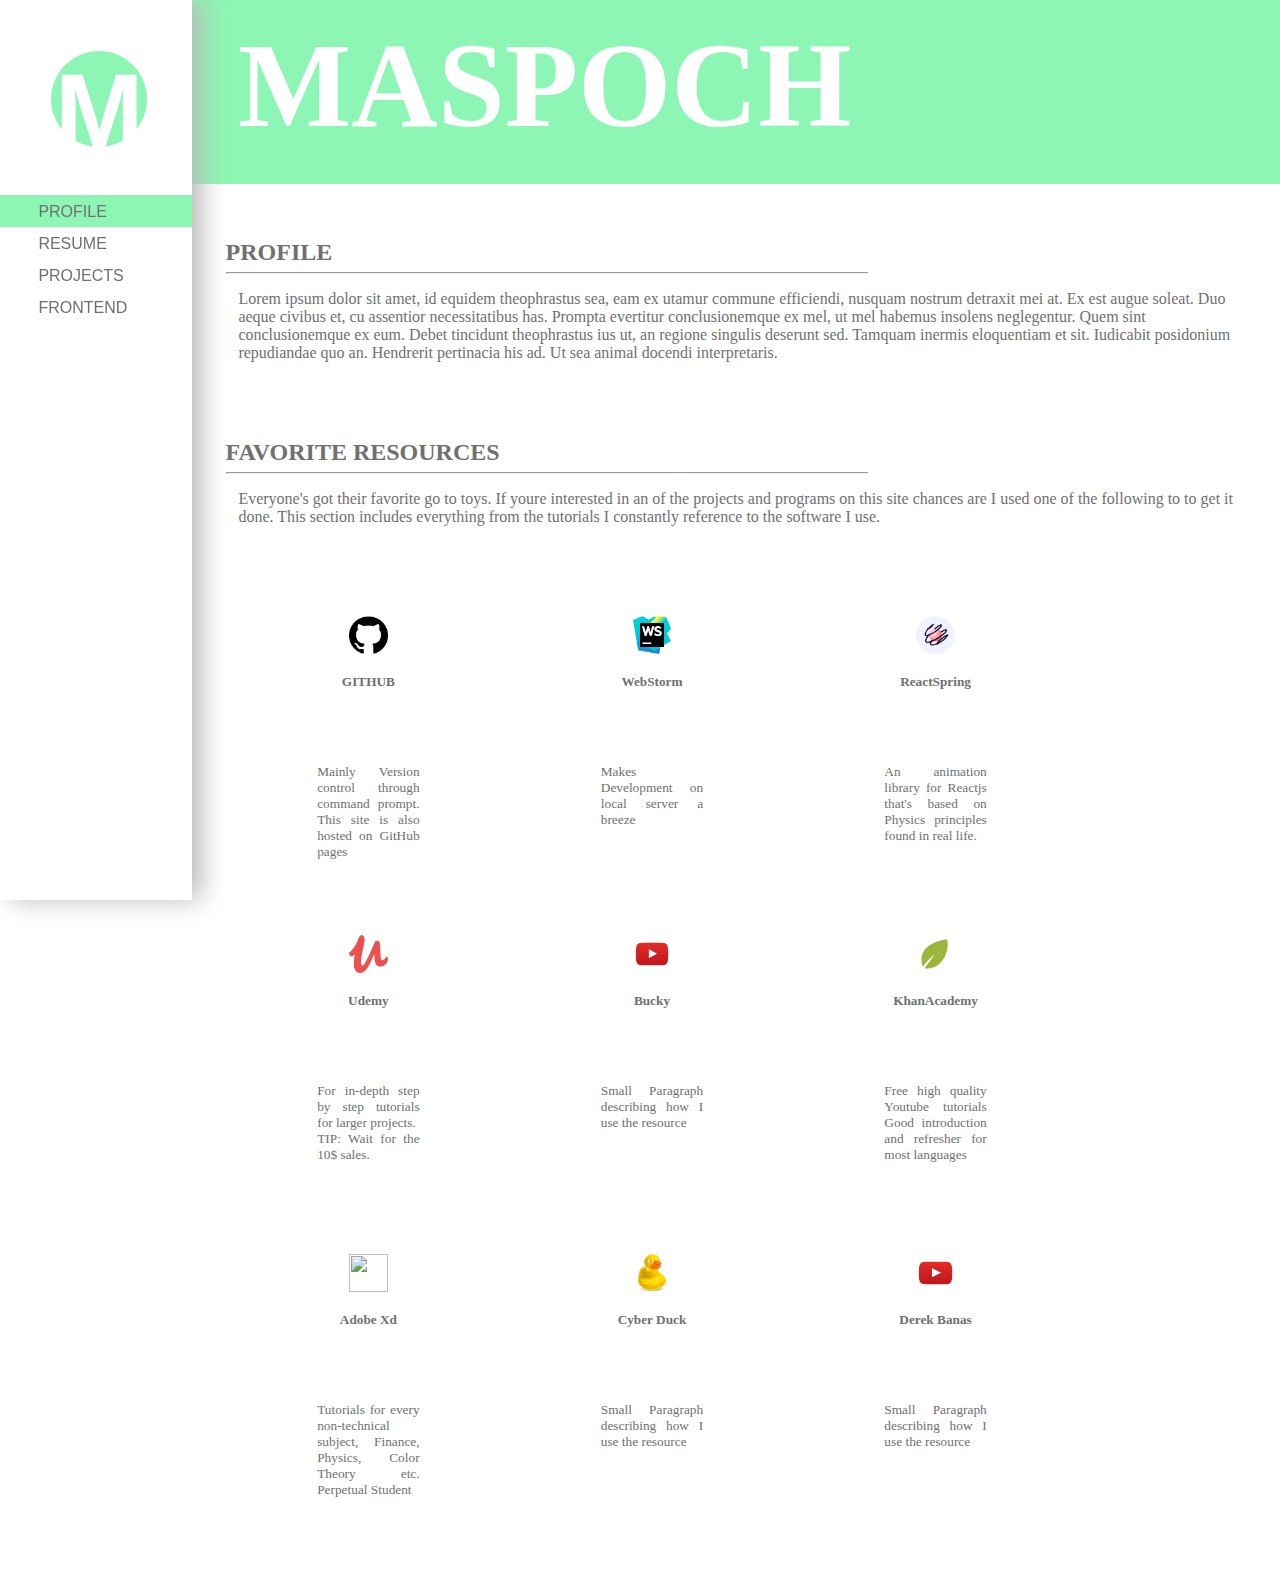
==== index.html @ 316fa893 "Rename Index.html to index.html" ====
<!DOCTYPE html>
<html>
	<meta http-equiv="Content-Type" content="text/html; charset=UTF-8">
	<link rel="stylesheet" href="css/App.css">
	<link rel="stylesheet" href="css/NavBar.css">
	<link rel="stylesheet" href="css/Profile.css">
<body>
	<div class="NavBar">
		<div class="LogoSquare">
			<div class="Logo">
				M
			</div>
		</div>
		<div class="NavTabChosen">
			<a class="NavLink" href=""> PROFILE</a>
		</div>
		<div class="NavTab">
			<a class="NavLink" href="Resume.html"> RESUME</a>
		</div>
		<div class="NavTab">
			<a class="NavLink" href="Project.html"> PROJECTS</a>
		</div>
		<div class="NavTab">
			<a class="NavLink" href="FrontEnd.html"> FRONTEND</a>
		</div>
	</div>
	<div class="Header">
	<h1 class="LastName">MASPOCH</h1>
	</div>
	<div class="ProfileContent">
		<h2 class="SectionHeader">PROFILE</h2>
		<hr class="SectionHeaderDivider">
		<p class="ProfileParagraph">
			Lorem ipsum dolor sit amet, id equidem theophrastus sea, eam ex utamur commune efficiendi,
			nusquam nostrum detraxit mei at. Ex est augue soleat. Duo aeque civibus et, cu assentior necessitatibus has.
			Prompta evertitur conclusionemque ex mel, ut mel habemus insolens neglegentur. Quem sint conclusionemque ex eum.
			Debet tincidunt theophrastus ius ut, an regione singulis deserunt sed. Tamquam inermis eloquentiam
			et sit. Iudicabit posidonium repudiandae quo an. Hendrerit pertinacia his ad. Ut sea animal docendi interpretaris.
		</p>
	</div>
	<div class="FavoriteContent">
		<h2 class="SectionHeader"> FAVORITE RESOURCES</h2>
		<hr class="SectionHeaderDivider">
		<p class="ResourceDescription">
			Everyone's got their favorite go to toys. If youre interested in an of the projects and programs on this site chances are I used one of the following to
			to get it done. This section includes everything from the tutorials I constantly reference to the software I use.
		</p>
		<table class="Resources">
			<tr class="ResourcesRow">
				<td class="ResourcesCell">
					<a class="ResourceLink" href="https://github.com/">
						<img class="ResourceImage" src="images/github.png">
						<h5 class="ResourceName">GITHUB</h5>
					</a>
					<p class="ResourceParagraph">
						Mainly Version control through
						command prompt. This site is also
						hosted on GitHub pages
					</p>
				</td>
				<td class="ResourcesCell">
					<a class="ResourceLink" href="https://www.jetbrains.com/webstorm/">
						<img class="ResourceImage" src="images/webstorm.png">
						<h5 class="ResourceName">WebStorm</h5>
					</a>
					<p class="ResourceParagraph">
						Makes Development on
						local server a breeze
					</p>
				</td>
				<td class="ResourcesCell">
					<a class="ResourceLink" href="https://www.react-spring.io/docs/hooks/basics">
						<img class="ResourceImage" src="images/reactspring.png">
						<h5 class="ResourceName">ReactSpring</h5>
					</a>
					<p class="ResourceParagraph">
						An animation library for Reactjs
						that's based on Physics principles
						found in real life.
					</p>
				</td>
			</tr>
			<tr class="ResourcesRow">
				<td class="ResourcesCell">
					<a class="ResourceLink" href="https://www.udemy.com">
						<img class="ResourceImage" src="images/udemy.png">
						<h5 class="ResourceName">Udemy</h5>
					</a>
					<p class="ResourceParagraph">
						For in-depth step by step tutorials
						for larger projects.<br>
						TIP: Wait for the 10$ sales.
					</p>
				</td>
				<td class="ResourcesCell">
					<a class="ResourceLink" href="https://www.youtube.com/user/thenewboston">
						<img class="ResourceImage" src="images/youtube.png">
						<h5 class="ResourceName">Bucky</h5>
					</a>
					<p class="ResourceParagraph">
						Small Paragraph describing how I use the resource
					</p>
				</td>
				<td class="ResourcesCell">
					<a class="ResourceLink" href="https://www.khanacademy.org/">
						<img class="ResourceImage" src="images/khanacademy.svg">
						<h5 class="ResourceName">KhanAcademy</h5>
					</a>
					<p class="ResourceParagraph">
						Free high quality Youtube tutorials
						Good introduction and refresher
						for most languages
					</p>
				</td>
			</tr>
			<tr class="ResourcesRow">
				<td class="ResourcesCell">
					<a class="ResourceLink" href="https://www.adobe.com/products/xd.html?sdid=12B9F15S&mv=Search&ef_id=EAIaIQobChMIqObKzKe95gIVA__jBx0TKA_hEAAYASAAEgLLfPD_BwE:G:s&s_kwcid=AL!3085!3!315233774139!e!!g!!adobe%20xd">
						<img class="ResourceImage" src="images/adobexd.png">
						<h5 class="ResourceName">Adobe Xd</h5>
					</a>
					<p class="ResourceParagraph">
						Tutorials for every non-technical
						subject, Finance, Physics, Color
						Theory etc. Perpetual Student
					</p>
				</td>
				<td class="ResourcesCell" >
					<a class="ResourceLink" href="https://cyberduck.io/">
						<img class="ResourceImage" src="images/cyberduck.png">
						<h5 class="ResourceName">Cyber Duck</h5>
					</a>
					<p class="ResourceParagraph">Small Paragraph describing how I use the resource</p>
				</td>
				<td class="ResourcesCell">
					<a class="ResourceLink" href="https://www.youtube.com/user/derekbanas">
						<img class="ResourceImage" src="images/youtube.png">
						<h5 class="ResourceName">Derek Banas</h5>
					</a>
					<p class="ResourceParagraph">Small Paragraph describing how I use the resource</p>
				</td>
			</tr>

		</table>

	</div>
</body>


</html>
<!--
	<div class="ProfileContent">
		<h2 class="SectionHeader">PROFILE</h2>
		<hr class="SectionHeaderDivider">
		<p class="ProfileParagraph">
			Lorem ipsum dolor sit amet, id equidem theophrastus sea, eam ex utamur commune efficiendi,
			nusquam nostrum detraxit mei at. Ex est augue soleat. Duo aeque civibus et, cu assentior necessitatibus has.
			Prompta evertitur conclusionemque ex mel, ut mel habemus insolens neglegentur. Quem sint conclusionemque ex eum.
			Debet tincidunt theophrastus ius ut, an regione singulis deserunt sed. Tamquam inermis eloquentiam
			et sit. Iudicabit posidonium repudiandae quo an. Hendrerit pertinacia his ad. Ut sea animal docendi interpretaris.
		</p>
	</div>
	<div class="FavoriteContent">
		<h2 class="SectionHeader"> FAVORITE RESOURCES</h2>
		<hr class="SectionHeaderDivider">

	</div>

-->
---- css/App.css ----
body{
    height: 100%;
    width: 100%;
}
.Header{
    border: 2px solid  #8DF6B4;
    width: 85vw;
    height: 20vh;
    top: 0;
    right: 0;
    position: absolute;
    background-color: #8DF6B4;
    font-family: Segoe UI;
    font-size: 45pt;
    color: white;
    z-index:-1;
}
.LastName{
    padding-left: 3rem;
    line-height: .5rem;
}
---- css/NavBar.css ----
.NavBar{
	width: 15vw;
	height: 100vh;
	position: fixed;
	background-color: white;
	left: 0;
	top: 0;
	bottom: 0;
	-webkit-box-shadow: 10px 0px 25px -1px rgba(184,184,184,1);
	-moz-box-shadow: 10px 0px 25px -1px rgba(184,184,184,1);
	box-shadow: 10px 0px 25px -1px rgba(184,184,184,1);
	justify-content: center;
	z-index:5;
}
.LogoSquare{
	width: 14.90vw;
	height: 10vw;
	height: 10vw;
	position: relative;
	top: 0;
	padding-left: 4vw;
	padding-top: 4vw;
	margin-bottom: 1rem;
}
.Logo{
	background-color: #8DF6B4;
	border-radius: 50%;
	font-family: Arial;
	font-size: 80pt;
	height: 6rem;
	width: 6rem;
	text-align: center;
	font-weight: bold;
	color: white;
}
.NavTab{
	height: 1.5rem;
	position: relative;
	width: 12vw;
	justify-content: center;
	color: #707070;
	font-family: Arial;
	background-color: transparent;
	padding-left: 3vw;
	padding-top: .5rem;
}
.NavLink{
	text-decoration: none;
	color: #707070;
}
.NavTabChosen{
	height: 1.5rem;
	position: relative;
	width: 12vw;
	justify-content: center;
	justify-items: center;
	color: #707070;
	background-color: #8DF6B4;
	color: white;
	font-family: Arial;
	padding-top: .5rem;
	padding-left: 3vw;
}
.NavTab :hover{
	color: #8DF6B4;
}
---- css/Profile.css ----
.ProfileContent{
    width: 79vw;
    top: 0vh;
    right: 0;
    margin-left: 17vw;
    align-text: left;
    margin-top: 28vh;
    color: #707070;
}
.FavoriteContent{
    width: 79vw;
    right: 0;
    margin-left: 17vw;
    align-text: left;
    color: #707070;

}
.SectionHeader{
    font-family: Segoe UI;
    line-height: 0pt;
    margin-top: 10vh;
    color: #707070;
}
.SectionHeaderDivider{
    width: 50vw;
    margin-right: 50vw;
}
.ProfileParagraph{
    font-family: Segoe UI;
    padding-left: 1vw;
 }
.Resources{
    width: 73vw;
    display: grid;
    padding-top: 8vh;
}
.ResourcesRow{
}
.ResourceDescription{
    font-family: "Segoe UI";
    padding-left: 1vw;
}
.ResourcesCell{
    width: 8vw;
    height: 35vh;
    padding-left: 7vw;
    padding-right: 7vw;
    position: relative;
}
.ResourceLink{

}
.Tester :hover{
    color: #8DF6B4;
}
.ResourceLink :hover{
    color: #8DF6B4;
}
.ResourceImage{
    position: absolute;
    top: 0;
    height: 3vw;
    padding-left: 2.5vw;
    padding-right: 2.5vw;
    width: 3vw;
}
.ResourceName{
    font-family: Segoe UI;
    color: #707070;
    position: absolute;
    top: 4vh;
    width: 8vw;
    text-align: center;
}
.ResourceParagraph{
    font-family: Segoe UI;
    color: #707070;
    font-size: 10pt;
    position: absolute;
    top: 15vh;
    width: 8vw;
    text-align: justify;
}
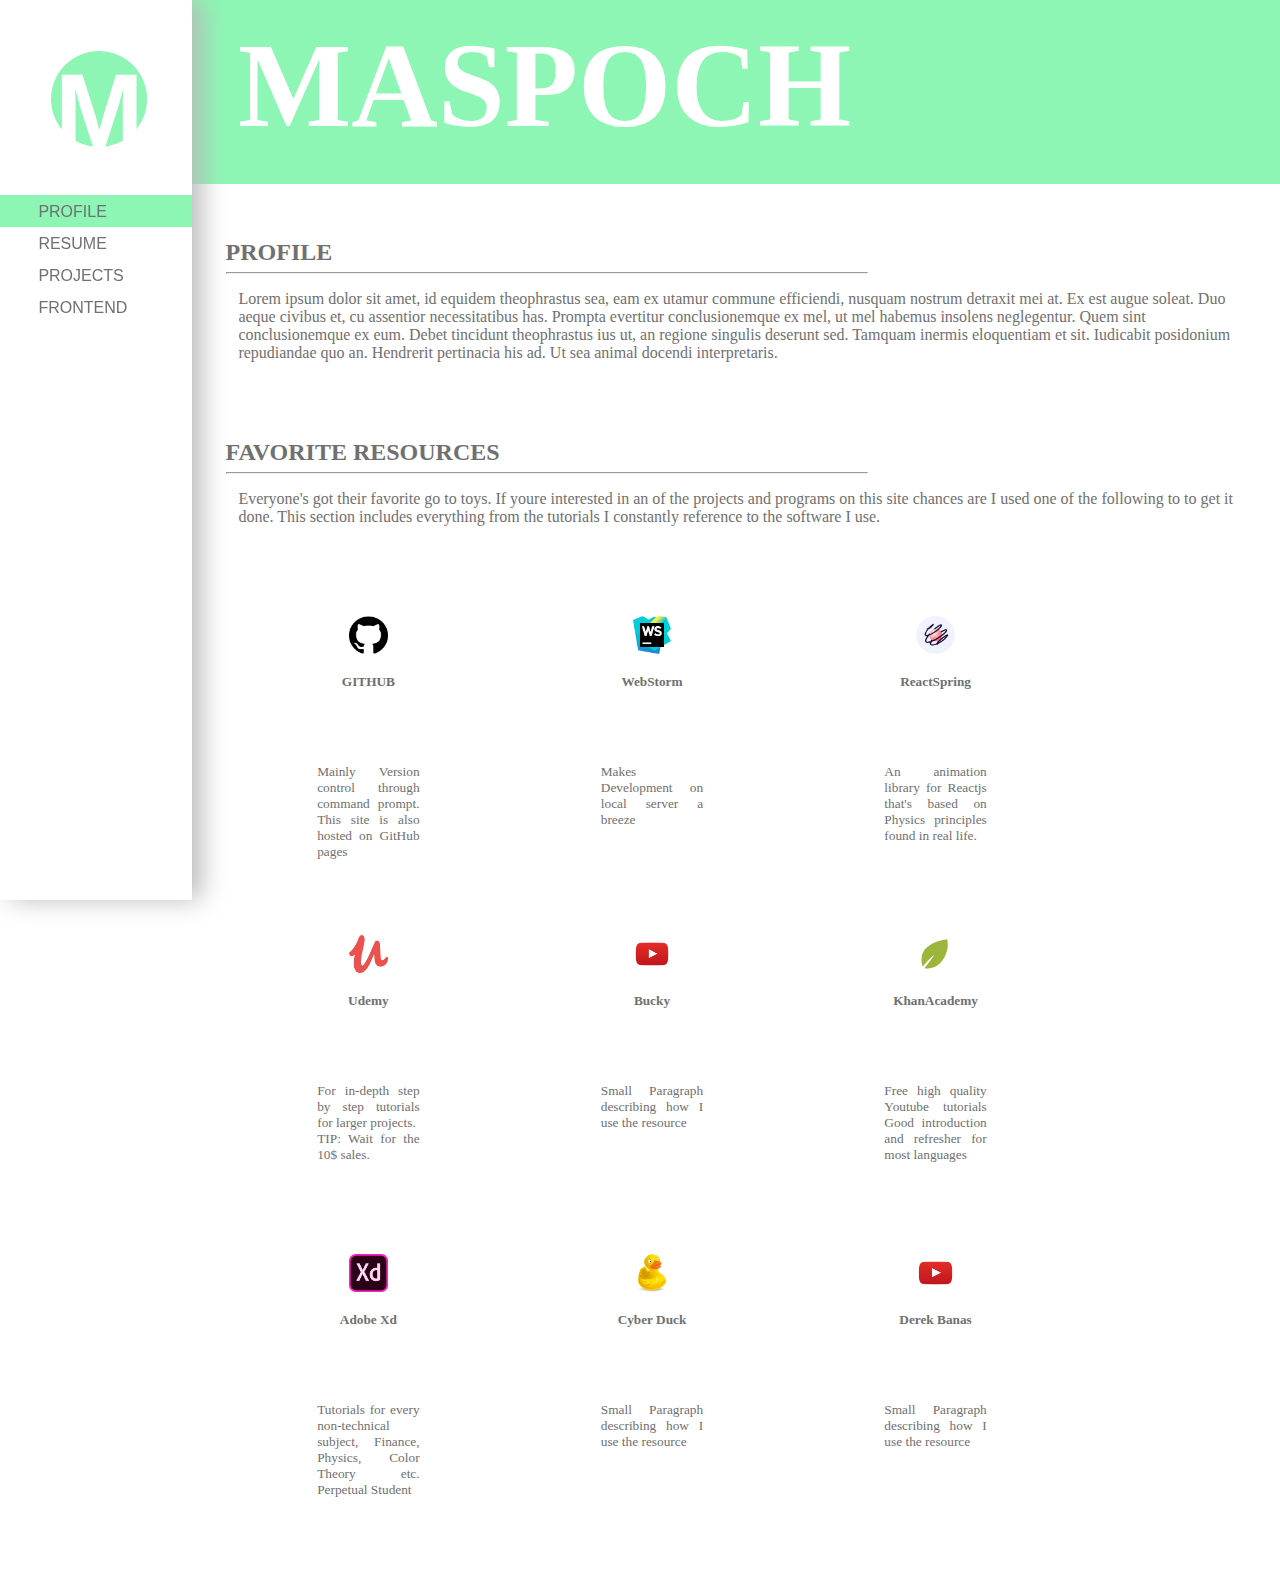
==== commit 468ff797: "Update index.html" ====
--- a/index.html
+++ b/index.html
@@ -116,7 +116,7 @@
 			<tr class="ResourcesRow">
 				<td class="ResourcesCell">
 					<a class="ResourceLink" href="https://www.adobe.com/products/xd.html?sdid=12B9F15S&mv=Search&ef_id=EAIaIQobChMIqObKzKe95gIVA__jBx0TKA_hEAAYASAAEgLLfPD_BwE:G:s&s_kwcid=AL!3085!3!315233774139!e!!g!!adobe%20xd">
-						<img class="ResourceImage" src="images/adobexd.png">
+						<img class="ResourceImage" src="images/adobeXd.png">
 						<h5 class="ResourceName">Adobe Xd</h5>
 					</a>
 					<p class="ResourceParagraph">
